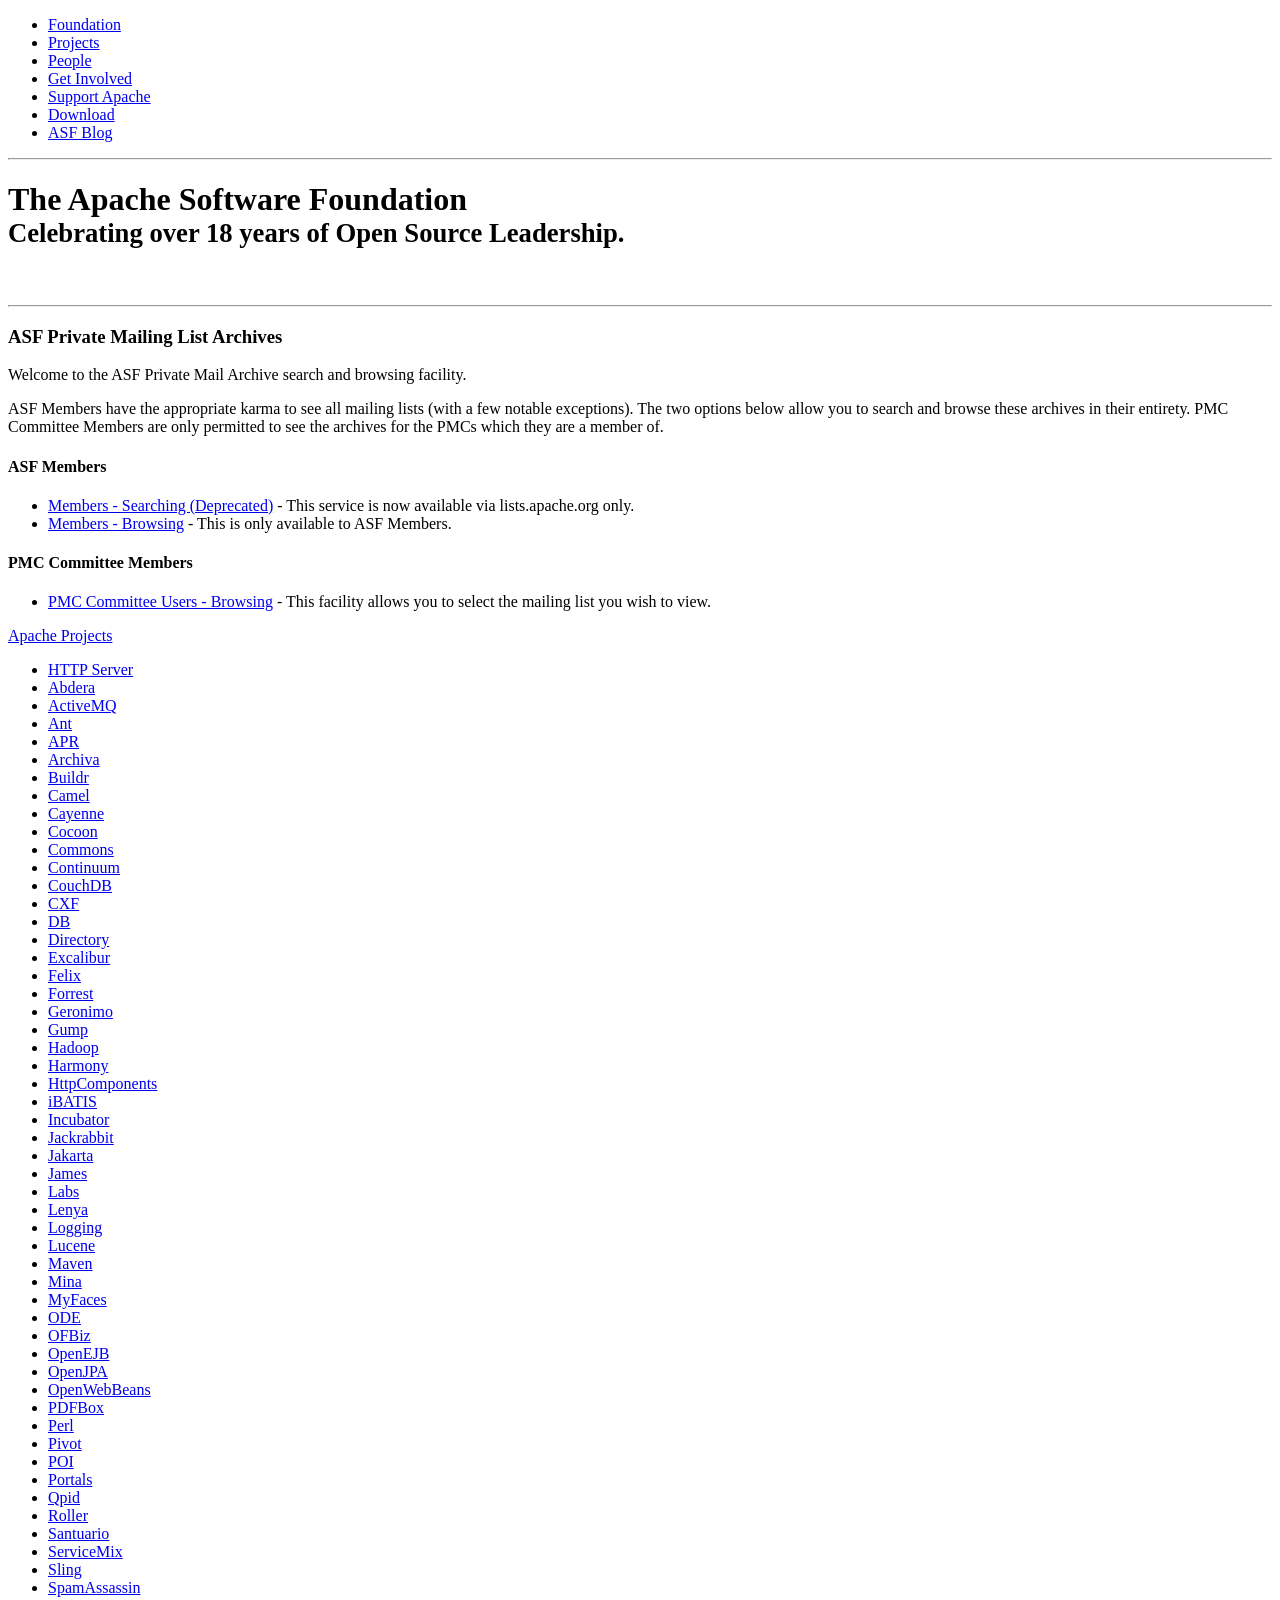
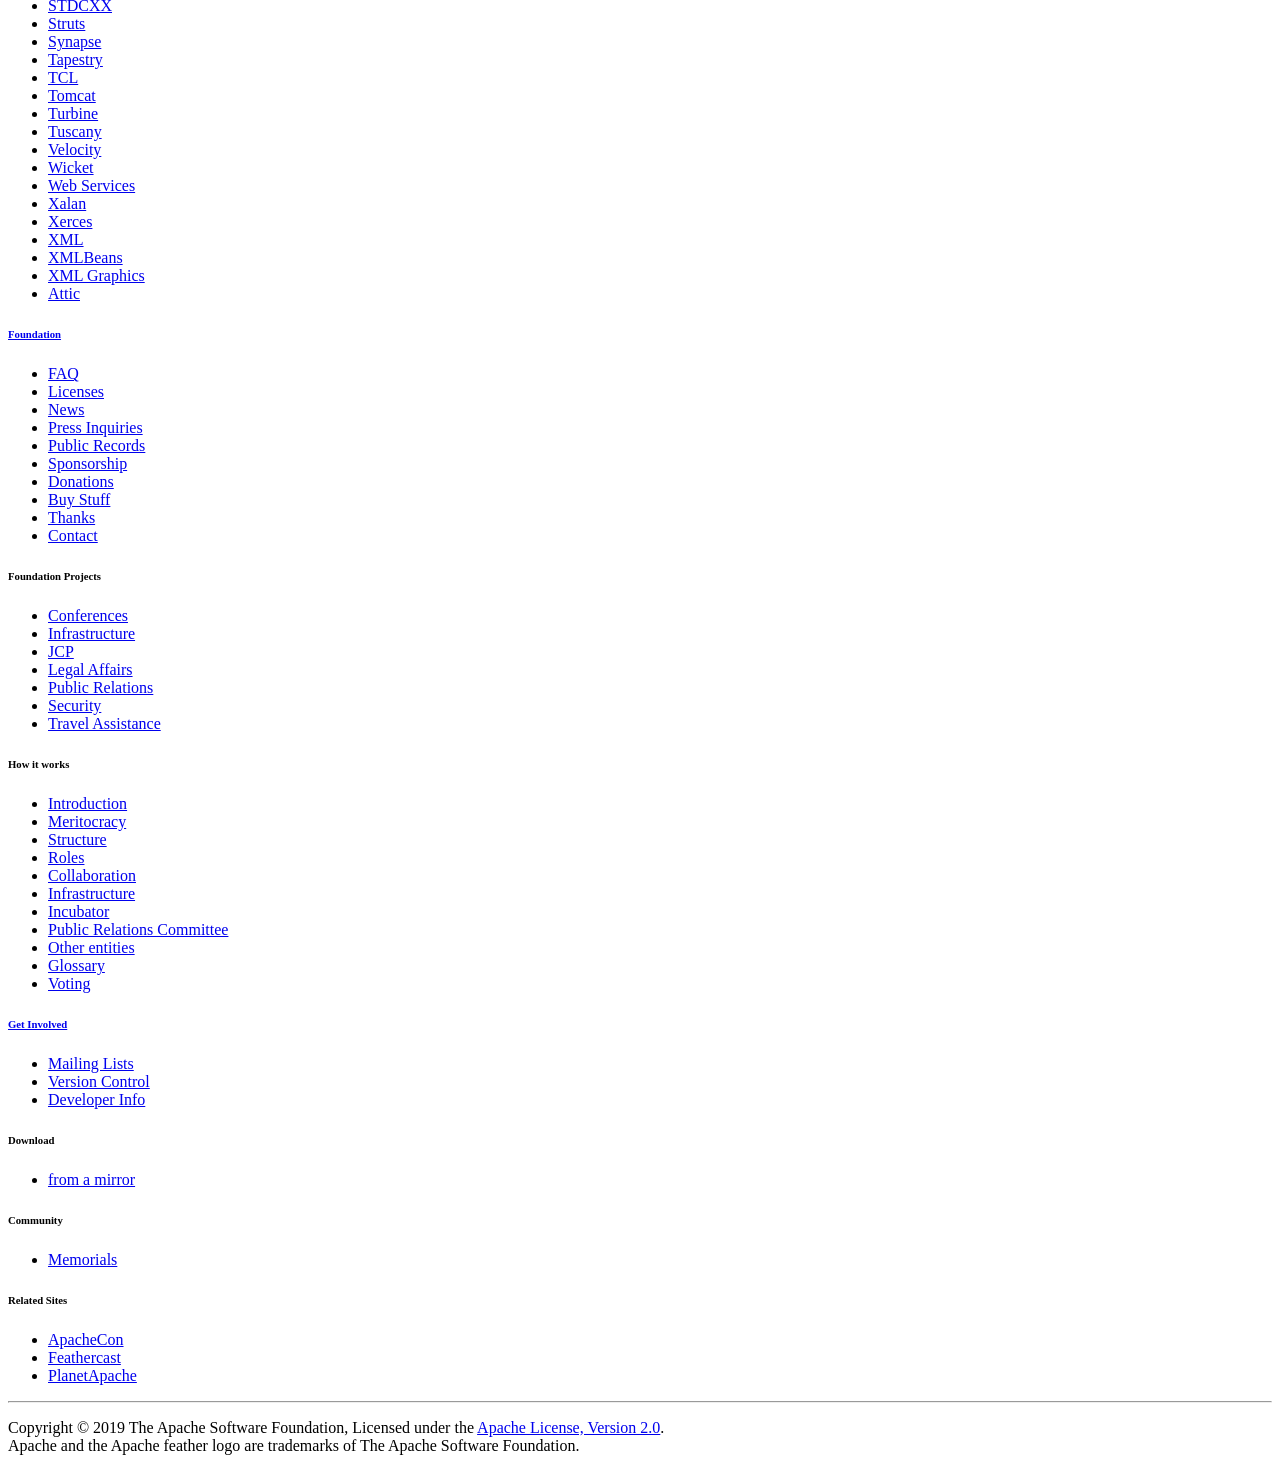
==== modules/mail_private/files/index.html @ 42f88da3 "remove tiles from the listings. INFRA-17496" ====
<!DOCTYPE HTML PUBLIC "-//W3C//DTD HTML 4.01 Transitional//EN" "http://www.w3c.org/TR/1999/REC-html401-19991224/loose.dtd">
<!--
  Licensed to the Apache Software Foundation (ASF) under one
  or more contributor license agreements.  See the NOTICE file
  distributed with this work for additional information
  regarding copyright ownership.  The ASF licenses this file
  to you under the Apache License, Version 2.0 (the
  "License"); you may not use this file except in compliance
  with the License.  You may obtain a copy of the License at

    http://www.apache.org/licenses/LICENSE-2.0

  Unless required by applicable law or agreed to in writing,
  software distributed under the License is distributed on an
  "AS IS" BASIS, WITHOUT WARRANTIES OR CONDITIONS OF ANY
  KIND, either express or implied.  See the License for the
  specific language governing permissions and limitations
  under the License.
-->

<html xmlns="http://www.w3.org/1999/xhtml">
<head>
<title>Welcome! - The Apache Software Foundation</title>
<meta http-equiv=Content-Type content="text/html; charset=utf-8">
<link media="screen, projection" href="/assets/compressed.css" type=text/css
rel=stylesheet>
<link media="screen, projection" href="/assets/old-style.css"
type=text/css rel=stylesheet>
<!--[if IE]><link media="screen, projection"
href="/assets/ie.css" type=text/css rel=stylesheet><![endif]-->
<link title="announce@apache.org Archives"
href="http://mail-archives.apache.org/mod_mbox/www-announce/?format=atom"
type=application/atom+xml rel=alternate>
<meta content="The Apache Software Foundation" name=author>
<meta content=apache.AT.apache.DOT.org name=email>

<style>

.result {

 -moz-border-radius:6px;
 -webkit-border-radius:6px;
 -moz-box-shadow:0 0 2px #ccc;
 box-shadow: 0 0 2px #ccc;
 -webkit-box-shadow: 0 0 2px #ccc;
 background:#fcfcfc;
 margin:8px;
 padding:4px;
 border:1px solid #ccc;

}

.rounded {

  -moz-border-radius:6px;
  -webkit-border-radius:6px;
  -moz-box-shadow:0 0 12px #ccc;
  -webkit-box-shadow:0 0 3px #ccc;
  background-color:#fff;
  background-image:url(/assets/fieldset.gif);
  background-position:left bottom;
  background-repeat:repeat-x;
  border:1px solid #BBBBBB;
  margin-bottom:1em;
  margin-top:1em;
  padding:0.25em;
}

#query {
  padding:0.50em;
}

#resultwrapper {
  clear:both;

}
.results {
  display:none;
}
.results img {
  margin:0.25em;
}
</style>
<script type="text/javascript" src="/assets/jQuery.js"></script>
</head>
<body>
<div class=navigation>
<ul>
  <li><a title="About the Foundation"
  href="http://apache.org/foundation">Foundation</a>
  <li><a title="Apache Projects" href="http://projects.apache.org/">Projects</a>
  <li><a title="Apache People" href="http://people.apache.org/">People</a>
  <li><a title="Get involved in Apache"
  href="http://apache.org/foundation/getinvolved.html">Get Involved</a>
  <li><a title="Support the mission of Apache"
  href="http://apache.org/foundation/sponsorship.html">Support Apache</a>
  <li class=dlink><a title="Download Apache projects"
  href="http://apache.org/dyn/closer.cgi">Download</a>
  <li><a title="Foundation Blog" href="http://blogs.apache.org/foundation/">ASF
  Blog</a> </li></ul></div>
<div class=container>
<hr class="space col">

<div class=block>
<div class="column span-24">
<div id=header>
<h1>The Apache Software Foundation<br />
  <span class=alt><small>Celebrating over 18 years of Open Source Leadership.</small></span></h1>
<p>&nbsp;</p></div></div></div>
<hr />

<div class=block>

<div class="column span-15 first append-1">

<h3>ASF Private Mailing List Archives</h3>
<!--
<div id="searchbox" class="rounded">
<div style="float:right;"><img src="/assets/27-0.gif" title="please wait" style="display:none" class="busy"></div>
<div id="query"><label for="q">Search:</label>&nbsp;<input type="text" name="q" id="q"><button id="sub">Go!</button></div>
<div id="resultwrapper" class="results"></div>
<div id="resultnav" class="results"></div>
</div>
-->
<p>Welcome to the ASF Private Mail Archive search and browsing facility. </p>

<p>ASF Members have the appropriate karma to see all mailing lists (with a few notable exceptions).
The two options below allow you to search and browse these archives in their entirety.  PMC Committee Members are
only permitted to see the archives for the PMCs which they are a member of.</p>
<h4> ASF Members</h4>
<ul>
<li><a href="https://lists.apache.org">Members - Searching (Deprecated)</a> - This service is now available via lists.apache.org only.</li>
<li><a href="/members/private-arch/">Members - Browsing</a> - This is only available to ASF Members.</li>
</ul>

<h4> PMC Committee Members</h4>
<ul>
<li><a href="/pmc/">PMC Committee Users - Browsing</a> - This facility allows you to select the mailing list you wish to view.</li>
</ul>

</div>

<div class="column span-8 last">
<div class=block>
<div class="nav column span-11">
<div>
<div class=menuheader><a href="http://projects.apache.org/">Apache
Projects</a></div>
<ul>
  <li><a title="Apache Web Server (httpd)" href="http://httpd.apache.org/">HTTP
  Server</a>
  <li><a title="Atom Publishing Protocol Implementation"
  href="http://abdera.apache.org/">Abdera</a>
  <li><a title="Distributed Messaging System"
  href="http://activemq.apache.org/">ActiveMQ</a>
  <li><a title="Java-based build tool" href="http://ant.apache.org/">Ant</a>
  <li><a title="Apache Portable Runtime libraries"
  href="http://apr.apache.org/">APR</a>
  <li><a title="Build Artifact Repository Manager"
  href="http://archiva.apache.org/">Archiva</a>
  <li><a title="Simple and intuitive build system for Java applications"
  href="http://buildr.apache.org/">Buildr</a>
  <li><a
  title="Spring based Integration Framework which implements the Enterprise Integration Patterns"
  href="http://camel.apache.org/">Camel</a>
  <li><a title="User-friendly Java ORM with Tools"
  href="http://cayenne.apache.org/">Cayenne</a>
  <li><a
  title="Web development framework: separation of concerns, component-based"
  href="http://cocoon.apache.org/">Cocoon</a>
  <li><a title="Reusable Java components"
  href="http://commons.apache.org/">Commons</a>
  <li><a title="Continuous Integration and Build Server"
  href="http://continuum.apache.org/">Continuum</a>
  <li><a title="RESTful document database"
  href="http://couchdb.apache.org/">CouchDB</a>
  <li><a title="Service Framework" href="http://cxf.apache.org/">CXF</a>
  <li><a title="Database access" href="http://db.apache.org/">DB</a>
  <li><a title="Apache Directory Server"
  href="http://directory.apache.org/">Directory</a>
  <li><a
  title="Embeddable software libraries related to component and service management access"
  href="http://excalibur.apache.org/">Excalibur</a>
  <li><a title="OSGi Framework and components."
  href="http://felix.apache.org/">Felix</a>
  <li><a title="Aggregated multi-channel documentation, separation of concerns"
  href="http://forrest.apache.org/">Forrest</a>
  <li><a title="Java2, Enterprise Edition (J2EE) container"
  href="http://geronimo.apache.org/">Geronimo</a>
  <li><a title="Continuous integration of open source projects"
  href="http://gump.apache.org/">Gump</a>
  <li><a title="Distributed computing platform"
  href="http://hadoop.apache.org/">Hadoop</a>
  <li><a title="Open source implementation of Java SE"
  href="http://harmony.apache.org/">Harmony</a>
  <li><a title="Java toolset of low level HTTP components"
  href="http://hc.apache.org/">HttpComponents</a>
  <li><a title="SQL Data Mapper for Java and .NET"
  href="http://ibatis.apache.org/">iBATIS</a>
  <li><a title="Shepherd for new projects"
  href="http://incubator.apache.org/">Incubator</a>
  <li><a title="Content Repository for Java"
  href="http://jackrabbit.apache.org/">Jackrabbit</a>
  <li><a title="Server-side Java" href="http://jakarta.apache.org/">Jakarta</a>
  <li><a title="Java Apache Mail Enterprise Server"
  href="http://james.apache.org/">James</a>
  <li><a title="The Innovation Laboratories of the Apache Software Foundation"
  href="http://labs.apache.org/">Labs</a>
  <li><a title="Content Management System"
  href="http://lenya.apache.org/">Lenya</a>
  <li><a title="Cross-language logging services"
  href="http://logging.apache.org/">Logging</a>
  <li><a title="Search engine library"
  href="http://lucene.apache.org/">Lucene</a>
  <li><a title="Java project management and comprehension tools"
  href="http://maven.apache.org/">Maven</a>
  <li><a title="Multipurpose Infrastructure for Network Application"
  href="http://mina.apache.org/">Mina</a>
  <li><a title="JavaServer(tm) Faces implementation and components"
  href="http://myfaces.apache.org/">MyFaces</a>
  <li><a
  title="Orchestration Director Engine: Business Process Management (BPM), Process Orchestration and Workflow through service compositioni."
  href="http://ode.apache.org/">ODE</a>
  <li><a title="Open for Business: enterprise automation software"
  href="http://ofbiz.apache.org/">OFBiz</a>
  <li><a
  title="OpenEJB: a modular, configurable, and extendable EJB Container System and Server"
  href="http://openejb.apache.org/">OpenEJB</a>
  <li><a title="OpenJPA: Object Relational Mapping for Java"
  href="http://openjpa.apache.org/">OpenJPA</a>
  <li><a
  title="OpenWebBeans: JSR-299 Context and Dependency Injection for Java EE Platform Implementation"
  href="http://openwebbeans.apache.org/">OpenWebBeans</a>
  <li><a title="Java library for working with PDF documents"
  href="http://pdfbox.apache.org/">PDFBox</a>
  <li><a title="Dynamic websites using Perl"
  href="http://perl.apache.org/">Perl</a>
  <li><a title="Rich Internet applications in Java"
  href="http://pivot.apache.org/">Pivot</a>
  <li><a title="Java API for OLE 2 Compound Documents"
  href="http://poi.apache.org/">POI</a>
  <li><a title="Portal technology" href="http://portals.apache.org/">Portals</a>

  <li><a
  title="Multiple language implementation of the latest Advanced Message Queuing Protocol (AMQP)"
  href="http://qpid.apache.org/">Qpid</a>
  <li><a title="Java blog server" href="http://roller.apache.org/">Roller</a>
  <li><a title="XML Security in Java and C++"
  href="http://santuario.apache.org/">Santuario</a>
  <li><a title="Enterprise Service Bus"
  href="http://servicemix.apache.org/">ServiceMix</a>
  <li><a title="Web Framework for JCR Content Repositories"
  href="http://sling.apache.org/">Sling</a>
  <li><a title="Mail filter to identify spam"
  href="http://spamassassin.apache.org/">SpamAssassin</a>
  <li><a title="Apache C++ Standard Library"
  href="http://stdcxx.apache.org/">STDCXX</a>
  <li><a title="Model 2 framework for building Java web applications"
  href="http://struts.apache.org/">Struts</a>
  <li><a title="Enterprise Service Bus and Mediation Framework"
  href="http://synapse.apache.org/">Synapse</a>
  <li><a title="Component-based Java Web Application Framework"
  href="http://tapestry.apache.org/">Tapestry</a>
  <li><a title="Dynamic websites using TCL"
  href="http://tcl.apache.org/">TCL</a>
  <li><a title="A Java Servlet and JSP Container"
  href="http://tomcat.apache.org/">Tomcat</a>
  <li><a
  title="A Java Servlet Web Application Framework and associated component library"
  href="http://turbine.apache.org/">Turbine</a>
  <li><a title="An SCA based Service Composition Framework"
  href="http://tuscany.apache.org/">Tuscany</a>
  <li><a title="A Java Templating Engine"
  href="http://velocity.apache.org/">Velocity</a>
  <li><a title="Component-based Java Web Application Framework."
  href="http://wicket.apache.org/">Wicket</a>
  <li><a href="http://ws.apache.org/">Web Services</a>
  <li><a title="XSLT processors in Java and C++"
  href="http://xalan.apache.org/">Xalan</a>
  <li><a title="XML parsers in Java, C++ and Perl"
  href="http://xerces.apache.org/">Xerces</a>
  <li><a title="XML solutions focused on the web"
  href="http://xml.apache.org/">XML</a>
  <li><a title="XML-Java binding tool"
  href="http://xmlbeans.apache.org/">XMLBeans</a>
  <li><a title="Conversion from XML to graphical output"
  href="http://xmlgraphics.apache.org/">XML Graphics</a>
  <li><a title="Inactive project repository"
  href="http://attic.apache.org/">Attic</a> </li></ul></div></div>
<div class="nav column prepend-1 span-12 last">
<h6><a href="http://apache.org/foundation/">Foundation</a></h6>
<ul>
  <li><a href="http://apache.org/foundation/faq.html">FAQ</a>
  <li><a href="http://apache.org/licenses/">Licenses</a>
  <li><a href="http://apache.org/foundation/news.html">News</a>
  <li><a href="http://apache.org/press/">Press Inquiries</a>
  <li><a href="http://apache.org/foundation/records/">Public Records</a>
  <li><a href="http://apache.org/foundation/sponsorship.html">Sponsorship</a>
  <li><a href="http://apache.org/foundation/contributing.html">Donations</a>
  <li><a href="http://apache.org/foundation/buy_stuff.html">Buy Stuff</a>
  <li><a href="http://apache.org/foundation/thanks.html">Thanks</a>
  <li><a href="http://apache.org/foundation/contact.html">Contact</a> </li></ul>
<h6>Foundation Projects</h6>
<ul>
  <li><a title="Meetings of developers and users"
  href="http://apache.org/foundation/conferences.html">Conferences</a>
  <li><a
  title="ASF Infrastructure: Operations and howto documents for PMCs and contributors"
  href="http://apache.org/dev/">Infrastructure</a>
  <li><a title="Apache and the Java Community Process"
  href="http://apache.org/jcp/">JCP</a>
  <li><a title="Legal Affairs" href="http://apache.org/legal/">Legal Affairs</a>

  <li><a title="Public Relations" href="http://apache.org/press/">Public
  Relations</a>
  <li><a title=Security href="http://apache.org/security/">Security</a>
  <li><a title="Travel Assistance" href="http://apache.org/travel/">Travel
  Assistance</a> </li></ul>
<h6>How it works</h6>
<ul>
  <li><a href="http://apache.org/foundation/how-it-works.html">Introduction</a>
  <li><a
  href="http://apache.org/foundation/how-it-works.html#meritocracy">Meritocracy</a>

  <li><a
  href="http://apache.org/foundation/how-it-works.html#structure">Structure</a>
  <li><a href="http://apache.org/foundation/how-it-works.html#roles">Roles</a>
  <li><a
  href="http://apache.org/foundation/how-it-works.html#management">Collaboration</a>

  <li><a
  href="http://apache.org/foundation/how-it-works.html#infrastructure">Infrastructure</a>

  <li><a
  href="http://apache.org/foundation/how-it-works.html#incubator">Incubator</a>
  <li><a href="http://apache.org/press/">Public Relations Committee</a>
  <li><a href="http://apache.org/foundation/how-it-works.html#other">Other
  entities</a>
  <li><a href="http://apache.org/foundation/glossary.html">Glossary</a>
  <li><a href="http://apache.org/foundation/voting.html">Voting</a> </li></ul>
<h6><a href="http://apache.org/foundation/getinvolved.html">Get
Involved</a></h6>
<ul>
  <li><a href="http://apache.org/foundation/mailinglists.html">Mailing Lists</a>

  <li><a href="http://apache.org/dev/version-control.html">Version Control</a>
  <li><a href="http://apache.org/dev/">Developer Info</a> </li></ul>
<h6>Download</h6>
<ul>
  <li><a href="http://apache.org/dyn/closer.cgi">from a mirror</a> </li></ul>
<h6>Community</h6>
<ul>
  <li><a href="http://apache.org/memorials/">Memorials</a> </li></ul>
<h6>Related Sites</h6>
<ul>
  <li><a title="Official Apache Conference"
  href="http://apachecon.com/">ApacheCon</a>
  <li><a title="Apache Podcasts" href="http://feathercast.org/">Feathercast</a>
  <li><a title="Apache Committers' Blogs"
  href="http://planet.apache.org/committers/">PlanetApache</a>
</li></ul></div></div></div>
<div class="column span-24 footer">
<hr />

<p>Copyright &#169; 2019 The Apache Software Foundation, Licensed under the <a
href="http://www.apache.org/licenses/LICENSE-2.0">Apache License, Version
2.0</a>.<br />Apache and the Apache feather logo are trademarks of The Apache
Software Foundation.</p></div></div></div></body></html>
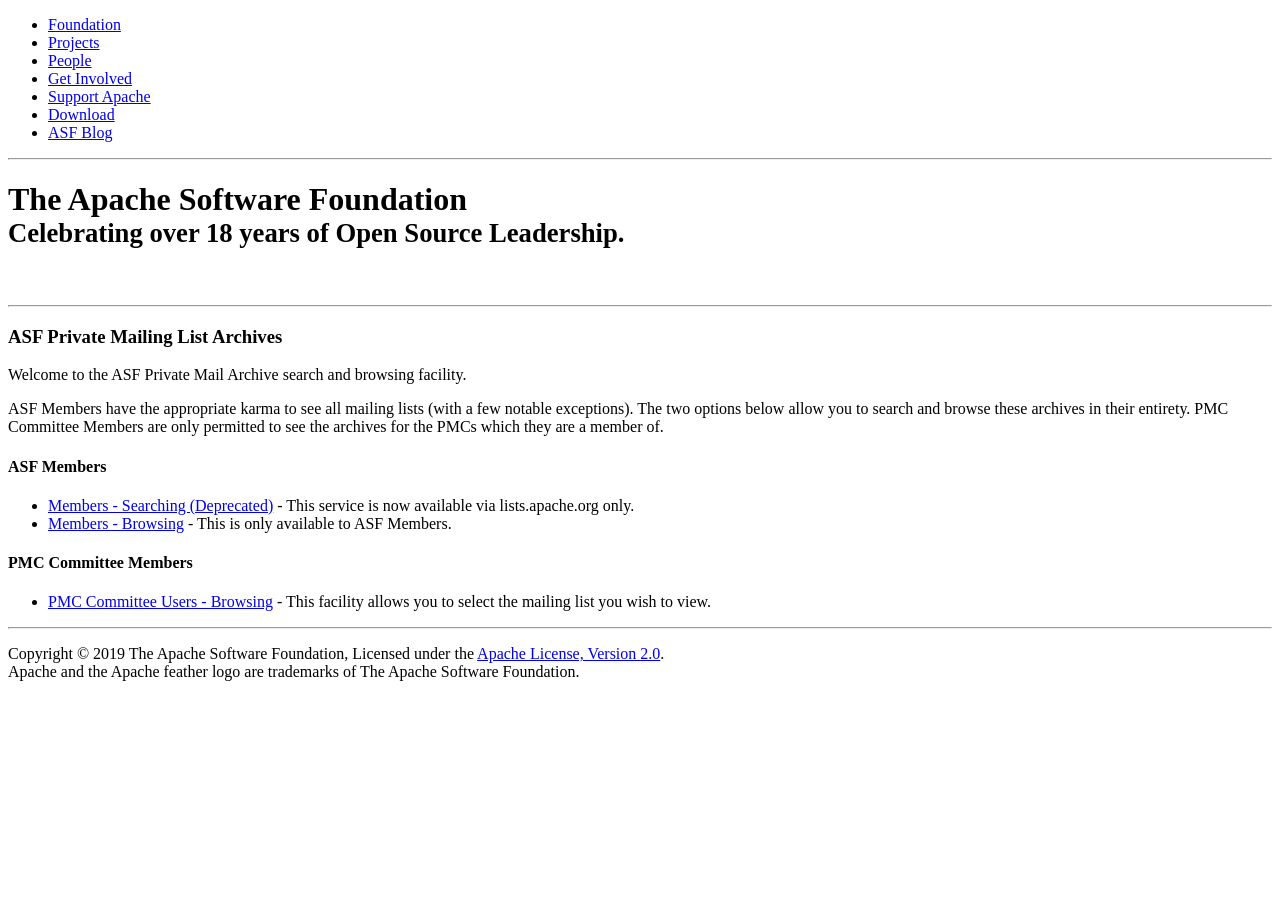
==== commit cc8f23d0: "INFRA-18103: Nix RHS from templates." ====
--- a/modules/mail_private/files/index.html
+++ b/modules/mail_private/files/index.html
@@ -140,225 +140,7 @@
 
 </div>
 
-<div class="column span-8 last">
-<div class=block>
-<div class="nav column span-11">
-<div>
-<div class=menuheader><a href="http://projects.apache.org/">Apache
-Projects</a></div>
-<ul>
-  <li><a title="Apache Web Server (httpd)" href="http://httpd.apache.org/">HTTP
-  Server</a>
-  <li><a title="Atom Publishing Protocol Implementation"
-  href="http://abdera.apache.org/">Abdera</a>
-  <li><a title="Distributed Messaging System"
-  href="http://activemq.apache.org/">ActiveMQ</a>
-  <li><a title="Java-based build tool" href="http://ant.apache.org/">Ant</a>
-  <li><a title="Apache Portable Runtime libraries"
-  href="http://apr.apache.org/">APR</a>
-  <li><a title="Build Artifact Repository Manager"
-  href="http://archiva.apache.org/">Archiva</a>
-  <li><a title="Simple and intuitive build system for Java applications"
-  href="http://buildr.apache.org/">Buildr</a>
-  <li><a
-  title="Spring based Integration Framework which implements the Enterprise Integration Patterns"
-  href="http://camel.apache.org/">Camel</a>
-  <li><a title="User-friendly Java ORM with Tools"
-  href="http://cayenne.apache.org/">Cayenne</a>
-  <li><a
-  title="Web development framework: separation of concerns, component-based"
-  href="http://cocoon.apache.org/">Cocoon</a>
-  <li><a title="Reusable Java components"
-  href="http://commons.apache.org/">Commons</a>
-  <li><a title="Continuous Integration and Build Server"
-  href="http://continuum.apache.org/">Continuum</a>
-  <li><a title="RESTful document database"
-  href="http://couchdb.apache.org/">CouchDB</a>
-  <li><a title="Service Framework" href="http://cxf.apache.org/">CXF</a>
-  <li><a title="Database access" href="http://db.apache.org/">DB</a>
-  <li><a title="Apache Directory Server"
-  href="http://directory.apache.org/">Directory</a>
-  <li><a
-  title="Embeddable software libraries related to component and service management access"
-  href="http://excalibur.apache.org/">Excalibur</a>
-  <li><a title="OSGi Framework and components."
-  href="http://felix.apache.org/">Felix</a>
-  <li><a title="Aggregated multi-channel documentation, separation of concerns"
-  href="http://forrest.apache.org/">Forrest</a>
-  <li><a title="Java2, Enterprise Edition (J2EE) container"
-  href="http://geronimo.apache.org/">Geronimo</a>
-  <li><a title="Continuous integration of open source projects"
-  href="http://gump.apache.org/">Gump</a>
-  <li><a title="Distributed computing platform"
-  href="http://hadoop.apache.org/">Hadoop</a>
-  <li><a title="Open source implementation of Java SE"
-  href="http://harmony.apache.org/">Harmony</a>
-  <li><a title="Java toolset of low level HTTP components"
-  href="http://hc.apache.org/">HttpComponents</a>
-  <li><a title="SQL Data Mapper for Java and .NET"
-  href="http://ibatis.apache.org/">iBATIS</a>
-  <li><a title="Shepherd for new projects"
-  href="http://incubator.apache.org/">Incubator</a>
-  <li><a title="Content Repository for Java"
-  href="http://jackrabbit.apache.org/">Jackrabbit</a>
-  <li><a title="Server-side Java" href="http://jakarta.apache.org/">Jakarta</a>
-  <li><a title="Java Apache Mail Enterprise Server"
-  href="http://james.apache.org/">James</a>
-  <li><a title="The Innovation Laboratories of the Apache Software Foundation"
-  href="http://labs.apache.org/">Labs</a>
-  <li><a title="Content Management System"
-  href="http://lenya.apache.org/">Lenya</a>
-  <li><a title="Cross-language logging services"
-  href="http://logging.apache.org/">Logging</a>
-  <li><a title="Search engine library"
-  href="http://lucene.apache.org/">Lucene</a>
-  <li><a title="Java project management and comprehension tools"
-  href="http://maven.apache.org/">Maven</a>
-  <li><a title="Multipurpose Infrastructure for Network Application"
-  href="http://mina.apache.org/">Mina</a>
-  <li><a title="JavaServer(tm) Faces implementation and components"
-  href="http://myfaces.apache.org/">MyFaces</a>
-  <li><a
-  title="Orchestration Director Engine: Business Process Management (BPM), Process Orchestration and Workflow through service compositioni."
-  href="http://ode.apache.org/">ODE</a>
-  <li><a title="Open for Business: enterprise automation software"
-  href="http://ofbiz.apache.org/">OFBiz</a>
-  <li><a
-  title="OpenEJB: a modular, configurable, and extendable EJB Container System and Server"
-  href="http://openejb.apache.org/">OpenEJB</a>
-  <li><a title="OpenJPA: Object Relational Mapping for Java"
-  href="http://openjpa.apache.org/">OpenJPA</a>
-  <li><a
-  title="OpenWebBeans: JSR-299 Context and Dependency Injection for Java EE Platform Implementation"
-  href="http://openwebbeans.apache.org/">OpenWebBeans</a>
-  <li><a title="Java library for working with PDF documents"
-  href="http://pdfbox.apache.org/">PDFBox</a>
-  <li><a title="Dynamic websites using Perl"
-  href="http://perl.apache.org/">Perl</a>
-  <li><a title="Rich Internet applications in Java"
-  href="http://pivot.apache.org/">Pivot</a>
-  <li><a title="Java API for OLE 2 Compound Documents"
-  href="http://poi.apache.org/">POI</a>
-  <li><a title="Portal technology" href="http://portals.apache.org/">Portals</a>
 
-  <li><a
-  title="Multiple language implementation of the latest Advanced Message Queuing Protocol (AMQP)"
-  href="http://qpid.apache.org/">Qpid</a>
-  <li><a title="Java blog server" href="http://roller.apache.org/">Roller</a>
-  <li><a title="XML Security in Java and C++"
-  href="http://santuario.apache.org/">Santuario</a>
-  <li><a title="Enterprise Service Bus"
-  href="http://servicemix.apache.org/">ServiceMix</a>
-  <li><a title="Web Framework for JCR Content Repositories"
-  href="http://sling.apache.org/">Sling</a>
-  <li><a title="Mail filter to identify spam"
-  href="http://spamassassin.apache.org/">SpamAssassin</a>
-  <li><a title="Apache C++ Standard Library"
-  href="http://stdcxx.apache.org/">STDCXX</a>
-  <li><a title="Model 2 framework for building Java web applications"
-  href="http://struts.apache.org/">Struts</a>
-  <li><a title="Enterprise Service Bus and Mediation Framework"
-  href="http://synapse.apache.org/">Synapse</a>
-  <li><a title="Component-based Java Web Application Framework"
-  href="http://tapestry.apache.org/">Tapestry</a>
-  <li><a title="Dynamic websites using TCL"
-  href="http://tcl.apache.org/">TCL</a>
-  <li><a title="A Java Servlet and JSP Container"
-  href="http://tomcat.apache.org/">Tomcat</a>
-  <li><a
-  title="A Java Servlet Web Application Framework and associated component library"
-  href="http://turbine.apache.org/">Turbine</a>
-  <li><a title="An SCA based Service Composition Framework"
-  href="http://tuscany.apache.org/">Tuscany</a>
-  <li><a title="A Java Templating Engine"
-  href="http://velocity.apache.org/">Velocity</a>
-  <li><a title="Component-based Java Web Application Framework."
-  href="http://wicket.apache.org/">Wicket</a>
-  <li><a href="http://ws.apache.org/">Web Services</a>
-  <li><a title="XSLT processors in Java and C++"
-  href="http://xalan.apache.org/">Xalan</a>
-  <li><a title="XML parsers in Java, C++ and Perl"
-  href="http://xerces.apache.org/">Xerces</a>
-  <li><a title="XML solutions focused on the web"
-  href="http://xml.apache.org/">XML</a>
-  <li><a title="XML-Java binding tool"
-  href="http://xmlbeans.apache.org/">XMLBeans</a>
-  <li><a title="Conversion from XML to graphical output"
-  href="http://xmlgraphics.apache.org/">XML Graphics</a>
-  <li><a title="Inactive project repository"
-  href="http://attic.apache.org/">Attic</a> </li></ul></div></div>
-<div class="nav column prepend-1 span-12 last">
-<h6><a href="http://apache.org/foundation/">Foundation</a></h6>
-<ul>
-  <li><a href="http://apache.org/foundation/faq.html">FAQ</a>
-  <li><a href="http://apache.org/licenses/">Licenses</a>
-  <li><a href="http://apache.org/foundation/news.html">News</a>
-  <li><a href="http://apache.org/press/">Press Inquiries</a>
-  <li><a href="http://apache.org/foundation/records/">Public Records</a>
-  <li><a href="http://apache.org/foundation/sponsorship.html">Sponsorship</a>
-  <li><a href="http://apache.org/foundation/contributing.html">Donations</a>
-  <li><a href="http://apache.org/foundation/buy_stuff.html">Buy Stuff</a>
-  <li><a href="http://apache.org/foundation/thanks.html">Thanks</a>
-  <li><a href="http://apache.org/foundation/contact.html">Contact</a> </li></ul>
-<h6>Foundation Projects</h6>
-<ul>
-  <li><a title="Meetings of developers and users"
-  href="http://apache.org/foundation/conferences.html">Conferences</a>
-  <li><a
-  title="ASF Infrastructure: Operations and howto documents for PMCs and contributors"
-  href="http://apache.org/dev/">Infrastructure</a>
-  <li><a title="Apache and the Java Community Process"
-  href="http://apache.org/jcp/">JCP</a>
-  <li><a title="Legal Affairs" href="http://apache.org/legal/">Legal Affairs</a>
-
-  <li><a title="Public Relations" href="http://apache.org/press/">Public
-  Relations</a>
-  <li><a title=Security href="http://apache.org/security/">Security</a>
-  <li><a title="Travel Assistance" href="http://apache.org/travel/">Travel
-  Assistance</a> </li></ul>
-<h6>How it works</h6>
-<ul>
-  <li><a href="http://apache.org/foundation/how-it-works.html">Introduction</a>
-  <li><a
-  href="http://apache.org/foundation/how-it-works.html#meritocracy">Meritocracy</a>
-
-  <li><a
-  href="http://apache.org/foundation/how-it-works.html#structure">Structure</a>
-  <li><a href="http://apache.org/foundation/how-it-works.html#roles">Roles</a>
-  <li><a
-  href="http://apache.org/foundation/how-it-works.html#management">Collaboration</a>
-
-  <li><a
-  href="http://apache.org/foundation/how-it-works.html#infrastructure">Infrastructure</a>
-
-  <li><a
-  href="http://apache.org/foundation/how-it-works.html#incubator">Incubator</a>
-  <li><a href="http://apache.org/press/">Public Relations Committee</a>
-  <li><a href="http://apache.org/foundation/how-it-works.html#other">Other
-  entities</a>
-  <li><a href="http://apache.org/foundation/glossary.html">Glossary</a>
-  <li><a href="http://apache.org/foundation/voting.html">Voting</a> </li></ul>
-<h6><a href="http://apache.org/foundation/getinvolved.html">Get
-Involved</a></h6>
-<ul>
-  <li><a href="http://apache.org/foundation/mailinglists.html">Mailing Lists</a>
-
-  <li><a href="http://apache.org/dev/version-control.html">Version Control</a>
-  <li><a href="http://apache.org/dev/">Developer Info</a> </li></ul>
-<h6>Download</h6>
-<ul>
-  <li><a href="http://apache.org/dyn/closer.cgi">from a mirror</a> </li></ul>
-<h6>Community</h6>
-<ul>
-  <li><a href="http://apache.org/memorials/">Memorials</a> </li></ul>
-<h6>Related Sites</h6>
-<ul>
-  <li><a title="Official Apache Conference"
-  href="http://apachecon.com/">ApacheCon</a>
-  <li><a title="Apache Podcasts" href="http://feathercast.org/">Feathercast</a>
-  <li><a title="Apache Committers' Blogs"
-  href="http://planet.apache.org/committers/">PlanetApache</a>
-</li></ul></div></div></div>
 <div class="column span-24 footer">
 <hr />
 
